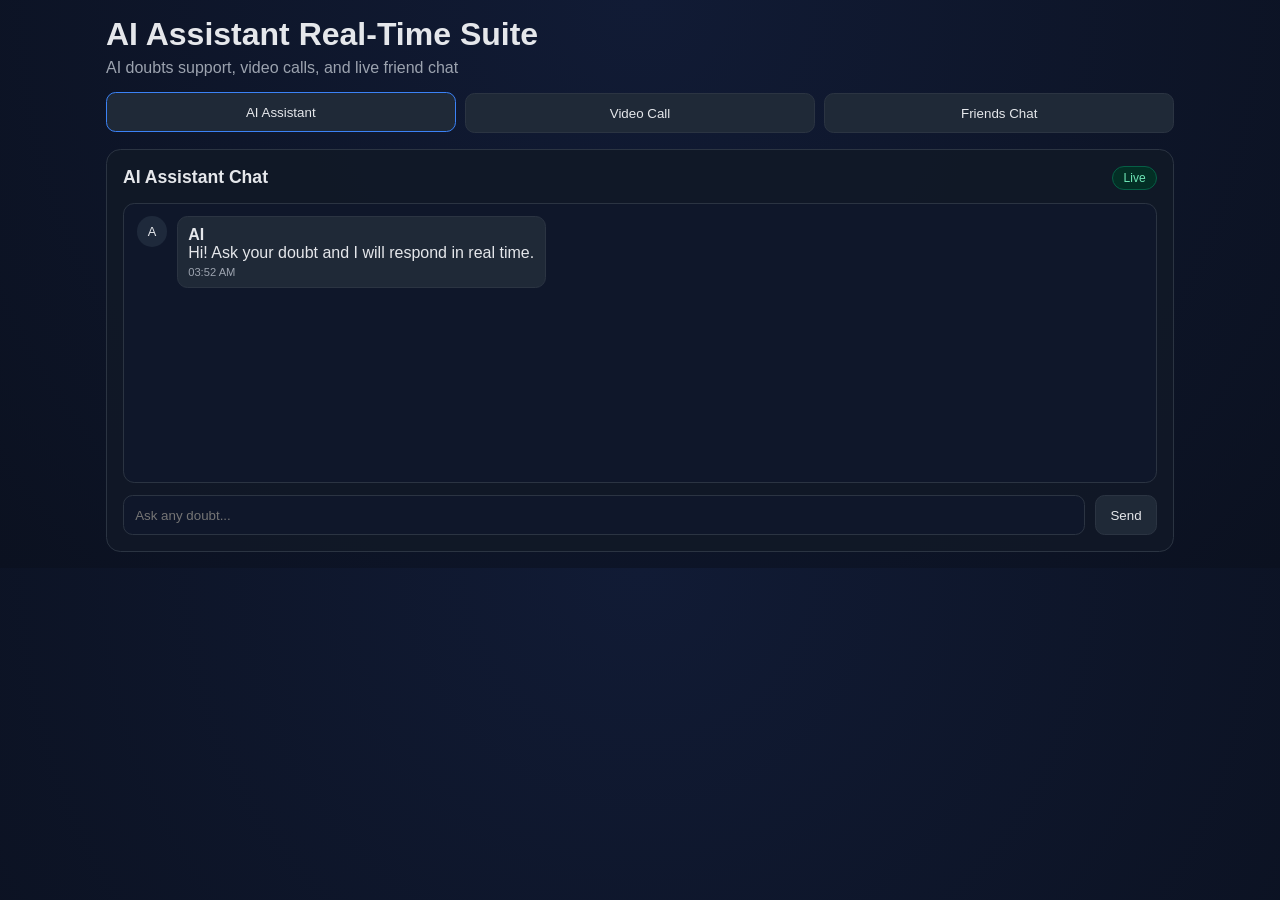
==== index.html @ a30ade9b "Add standalone real-time AI assistant web UI Agent-Logs-Url: https://github.com/shivang162/JAVA-AI-A" ====
<!DOCTYPE html>
<html lang="en">
<head>
  <meta charset="UTF-8" />
  <meta name="viewport" content="width=device-width, initial-scale=1.0" />
  <title>AI Assistant Real-Time Suite</title>
  <link rel="stylesheet" href="style.css" />
</head>
<body>
  <div class="app-shell">
    <header class="topbar">
      <h1>AI Assistant Real-Time Suite</h1>
      <p>AI doubts support, video calls, and live friend chat</p>
    </header>

    <nav class="feature-nav" aria-label="Primary">
      <button class="nav-btn active" data-tab="assistant">AI Assistant</button>
      <button class="nav-btn" data-tab="video">Video Call</button>
      <button class="nav-btn" data-tab="friends-chat">Friends Chat</button>
    </nav>

    <main>
      <section id="assistant" class="tab-panel active">
        <div class="panel-header">
          <h2>AI Assistant Chat</h2>
          <span class="status-pill live">Live</span>
        </div>
        <div id="ai-history" class="message-history" aria-live="polite"></div>
        <div id="ai-loading" class="loading-row hidden">
          <span class="dot"></span><span class="dot"></span><span class="dot"></span>
          <small>AI is thinking...</small>
        </div>
        <form id="ai-form" class="composer">
          <input id="ai-input" type="text" placeholder="Ask any doubt..." required />
          <button type="submit">Send</button>
        </form>
      </section>

      <section id="video" class="tab-panel">
        <div class="panel-header">
          <h2>Video Conference</h2>
          <span id="call-status" class="status-pill idle">Idle</span>
        </div>

        <div class="video-grid">
          <article class="video-card">
            <div class="video-placeholder">You</div>
            <div class="video-meta">
              <strong>This Device</strong>
              <small id="local-online">Online</small>
            </div>
          </article>
          <article class="video-card">
            <div class="video-placeholder">Friend</div>
            <div class="video-meta">
              <strong>Friend Device</strong>
              <small id="remote-online">Waiting</small>
            </div>
          </article>
        </div>

        <div class="call-meta">
          <span>Call Duration: <strong id="call-timer">00:00</strong></span>
          <span>Sync: <strong>Two-device ready (WebRTC hook)</strong></span>
        </div>

        <div class="controls">
          <button id="start-call" class="success">Start Call</button>
          <button id="end-call" class="danger" disabled>End Call</button>
          <button id="mute-btn" disabled>Mute</button>
          <button id="video-btn" disabled>Video Off</button>
        </div>
      </section>

      <section id="friends-chat" class="tab-panel">
        <div class="panel-header">
          <h2>Real-Time Friends Chat</h2>
          <span class="status-pill live">Connected</span>
        </div>

        <div class="participants">
          <div class="person online"><span class="avatar">Y</span><span>You</span></div>
          <div class="person online"><span class="avatar">F</span><span>Friend</span></div>
        </div>

        <div id="friend-history" class="message-history" aria-live="polite"></div>

        <form id="friend-form" class="composer">
          <input id="friend-input" type="text" placeholder="Type a message..." required />
          <button type="submit">Send</button>
        </form>
      </section>
    </main>
  </div>

  <script src="script.js"></script>
</body>
</html>
---- style.css ----
:root {
  --bg: #0b1120;
  --panel: #111827;
  --panel-soft: #1f2937;
  --text: #e5e7eb;
  --muted: #9ca3af;
  --primary: #3b82f6;
  --success: #10b981;
  --danger: #ef4444;
  --border: #2b3442;
}

* { box-sizing: border-box; }
body {
  margin: 0;
  font-family: Inter, Segoe UI, Roboto, sans-serif;
  background: radial-gradient(circle at top, #111b35, var(--bg));
  color: var(--text);
}

.app-shell {
  max-width: 1100px;
  margin: 0 auto;
  padding: 1rem;
}

.topbar h1 { margin: 0; font-size: clamp(1.2rem, 4vw, 2rem); }
.topbar p { margin: .4rem 0 1rem; color: var(--muted); }

.feature-nav {
  display: grid;
  grid-template-columns: repeat(3, 1fr);
  gap: .6rem;
  margin-bottom: 1rem;
}

.nav-btn, .composer button, .controls button {
  border: 1px solid var(--border);
  background: var(--panel-soft);
  color: var(--text);
  padding: .7rem .9rem;
  border-radius: .6rem;
  cursor: pointer;
  transition: all .2s ease;
}

.nav-btn.active,
.nav-btn:hover,
.composer button:hover,
.controls button:hover { transform: translateY(-1px); border-color: var(--primary); }

.tab-panel {
  display: none;
  background: rgba(17, 24, 39, .92);
  border: 1px solid var(--border);
  border-radius: .9rem;
  padding: 1rem;
  animation: fadeIn .25s ease;
}
.tab-panel.active { display: block; }

.panel-header {
  display: flex;
  justify-content: space-between;
  align-items: center;
  margin-bottom: .8rem;
}
.panel-header h2 { margin: 0; font-size: 1.1rem; }

.status-pill {
  padding: .25rem .65rem;
  border-radius: 999px;
  font-size: .75rem;
  border: 1px solid var(--border);
}
.status-pill.live { color: #6ee7b7; border-color: #065f46; background: #032f25; }
.status-pill.idle { color: #fbbf24; border-color: #78350f; background: #3f2f11; }
.status-pill.busy { color: #93c5fd; border-color: #1d4ed8; background: #172554; }

.message-history {
  min-height: 280px;
  max-height: 430px;
  overflow: auto;
  background: #0f172a;
  border: 1px solid var(--border);
  border-radius: .7rem;
  padding: .8rem;
}

.message {
  margin-bottom: .75rem;
  display: flex;
  gap: .6rem;
  align-items: flex-start;
}

.message .avatar {
  width: 1.9rem;
  height: 1.9rem;
  border-radius: 50%;
  display: grid;
  place-items: center;
  background: #1e293b;
  font-size: .8rem;
}

.bubble {
  background: var(--panel-soft);
  border: 1px solid var(--border);
  border-radius: .65rem;
  padding: .55rem .65rem;
  width: fit-content;
  max-width: min(80ch, 100%);
}

.meta {
  display: block;
  color: var(--muted);
  font-size: .7rem;
  margin-top: .25rem;
}

.message.self { justify-content: flex-end; }
.message.self .bubble { background: #1d4ed8; border-color: #1e40af; }
.message.self .avatar { order: 2; background: #1e40af; }

.composer {
  margin-top: .8rem;
  display: grid;
  grid-template-columns: 1fr auto;
  gap: .6rem;
}
.composer input {
  width: 100%;
  border: 1px solid var(--border);
  border-radius: .6rem;
  padding: .7rem;
  background: #0f172a;
  color: var(--text);
}

.loading-row {
  display: flex;
  align-items: center;
  gap: .35rem;
  color: var(--muted);
  margin: .65rem 0;
}
.loading-row.hidden { display: none; }
.dot {
  width: .4rem;
  height: .4rem;
  border-radius: 50%;
  background: var(--primary);
  animation: pulse 1s infinite ease-in-out;
}
.dot:nth-child(2) { animation-delay: .15s; }
.dot:nth-child(3) { animation-delay: .3s; }

.video-grid {
  display: grid;
  grid-template-columns: repeat(2, minmax(0, 1fr));
  gap: .8rem;
}
.video-card {
  border: 1px solid var(--border);
  border-radius: .7rem;
  overflow: hidden;
  background: #0f172a;
}
.video-placeholder {
  min-height: 210px;
  display: grid;
  place-items: center;
  color: #cbd5e1;
  font-weight: 600;
  background: linear-gradient(135deg, #334155, #1e293b);
}
.video-meta { padding: .7rem; display: flex; justify-content: space-between; }
.call-meta { display: flex; justify-content: space-between; margin: .9rem 0; color: var(--muted); }
.controls { display: flex; flex-wrap: wrap; gap: .6rem; }
.controls .success { border-color: #14532d; background: #052e1f; }
.controls .danger { border-color: #7f1d1d; background: #450a0a; }
button:disabled { opacity: .45; cursor: not-allowed; transform: none !important; }

.participants { display: flex; gap: .8rem; margin-bottom: .8rem; }
.person {
  border: 1px solid var(--border);
  border-radius: .55rem;
  padding: .45rem .6rem;
  display: inline-flex;
  gap: .45rem;
  align-items: center;
}
.person.online { border-color: #14532d; }

@media (max-width: 900px) {
  .video-grid { grid-template-columns: 1fr; }
  .call-meta { flex-direction: column; gap: .35rem; }
}

@media (max-width: 680px) {
  .feature-nav { grid-template-columns: 1fr; }
  .composer { grid-template-columns: 1fr; }
}

@keyframes pulse {
  0%, 80%, 100% { transform: scale(.9); opacity: .4; }
  40% { transform: scale(1.1); opacity: 1; }
}

@keyframes fadeIn {
  from { opacity: 0; transform: translateY(3px); }
  to { opacity: 1; transform: translateY(0); }
}
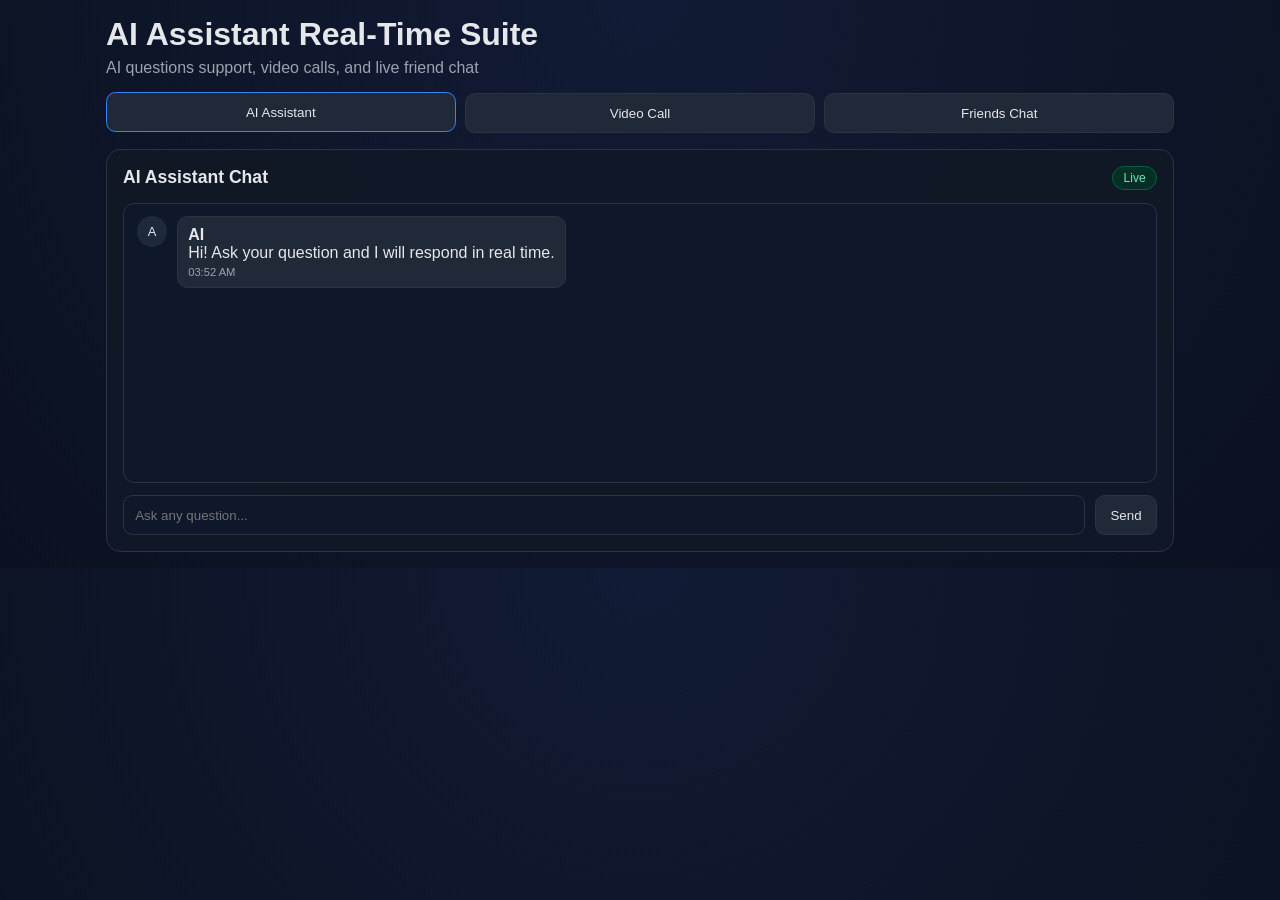
==== commit 17f642fe: "Harden chat rendering and improve UI wording Agent-Logs-Url: https://github.com/shivang162/JAVA-AI-A" ====
--- a/index.html
+++ b/index.html
@@ -10,7 +10,7 @@
   <div class="app-shell">
     <header class="topbar">
       <h1>AI Assistant Real-Time Suite</h1>
-      <p>AI doubts support, video calls, and live friend chat</p>
+      <p>AI questions support, video calls, and live friend chat</p>
     </header>
 
     <nav class="feature-nav" aria-label="Primary">
@@ -31,7 +31,7 @@
           <small>AI is thinking...</small>
         </div>
         <form id="ai-form" class="composer">
-          <input id="ai-input" type="text" placeholder="Ask any doubt..." required />
+          <input id="ai-input" type="text" placeholder="Ask any question..." required />
           <button type="submit">Send</button>
         </form>
       </section>
